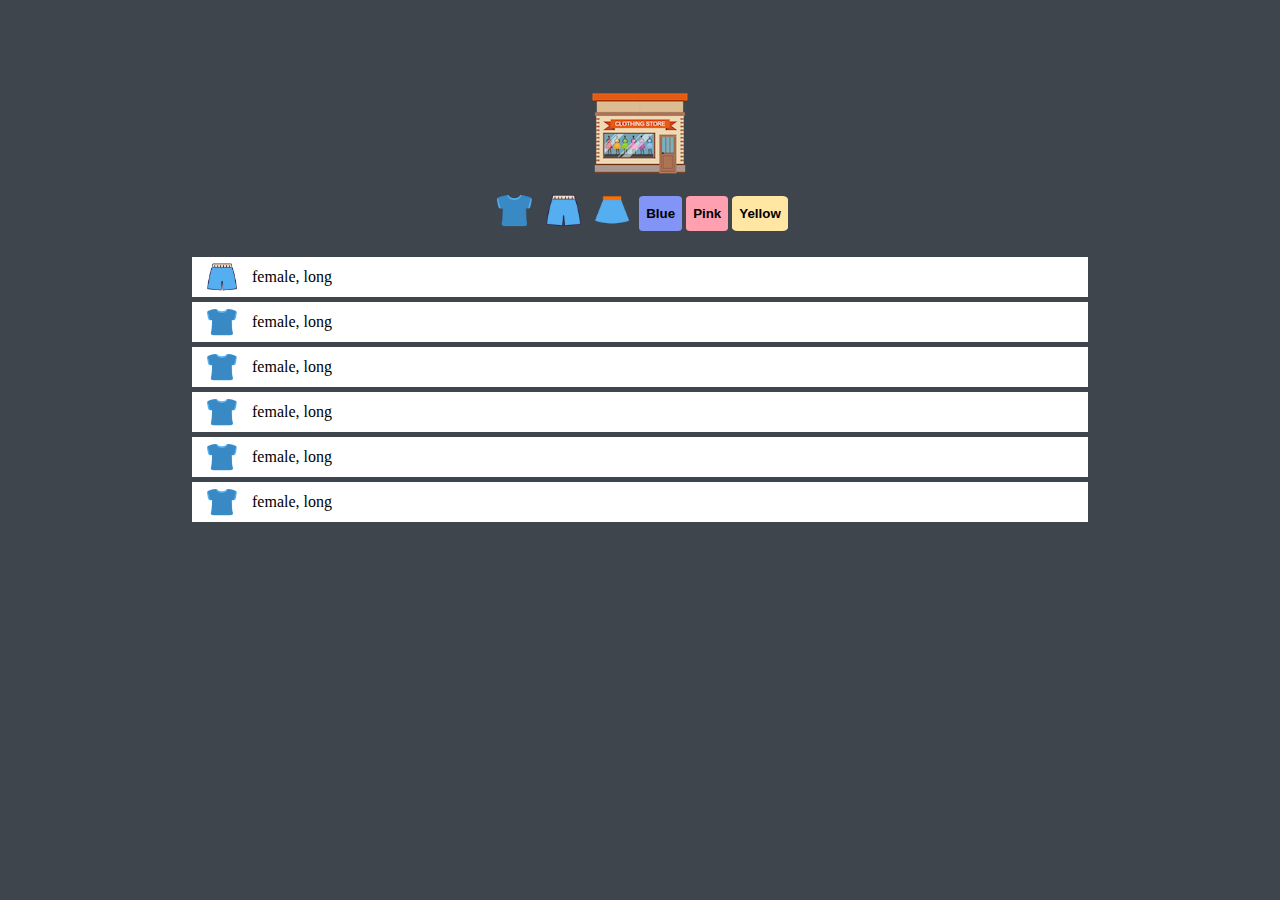
==== toyProject/index.html @ 6a15b48f "미니게임 실습 정적인부분 완성" ====
<!DOCTYPE html>
<html lang="en">

<head>
    <meta charset="UTF-8">
    <meta http-equiv="X-UA-Compatible" content="IE=edge">
    <meta name="viewport" content="width=device-width, initial-scale=1.0">
    <title>Document</title>
    <link rel="styleSheet" href="style.css">
    <script src="toyProject1.js"></script>
</head>

<body>
    <!-- LOGO -->
    <img class="logo" src="imgs/logo.png">
    <!-- Buttons -->
    <div class="btns">
        <button class="btn"><img src="imgs/blue_t.png" alt="티셔츠" class="imgbtn"></button>
        <button class="btn"><img src="imgs/blue_p.png" alt="바지" class="imgbtn"></button>
        <button class="btn"><img src="imgs/blue_s.png" alt="스커트" class="imgbtn"></button>
        <button class="btn ColorBtn blue">Blue</button>
        <button class="btn ColorBtn pink">Pink</button>
        <button class="btn ColorBtn yellow">Yellow</button>
    </div>

    <!-- items -->
    <ul class="items">
        <li class="item">
            <img src="imgs/blue_p.png" class="item__img" />
            <span class="item__text">female, long</span>
        </li>
        <li class="item">
            <img src="imgs/blue_t.png" class="item__img" />
            <span class="item__text">female, long</span>
        </li>
        <li class="item">
            <img src="imgs/blue_t.png" class="item__img" />
            <span class="item__text">female, long</span>
        </li><li class="item">
            <img src="imgs/blue_t.png" class="item__img" />
            <span class="item__text">female, long</span>
        </li><li class="item">
            <img src="imgs/blue_t.png" class="item__img" />
            <span class="item__text">female, long</span>
        </li><li class="item">
            <img src="imgs/blue_t.png" class="item__img" />
            <span class="item__text">female, long</span>
        </li>
    </ul>
</body>

</html>
---- toyProject/style.css ----
:root{
    --color-black:#3f454d;
    --color-blue: #8394f7;
    --color-pink: #ffa0b0;
    --color-yellow: #ffe6a3;

    /* size */
    --items-width : 350px;
    --btn-img: 35px;
}

body {
    height: 100vh;
    background-color:var(--color-black);
    display: flex;
    flex-direction: column;
    align-items: center;
    justify-content: center;
    margin: 0;
}
.logo{
    cursor: pointer;
}
.logo:hover{
    width: 105px;
    height: 105px;
}
.btn{
    background:transparent;
    border: transparent;
    margin: 0px;
    cursor: pointer;
    padding: 5px;
}
.btn .imgbtn{
    width: var(--btn-img);
    height: var(--btn-img);
}
.ColorBtn{
    height: var(--btn-img);
    align-items: baseline;
    text-align: center;
    font-weight: bold;
    padding: 7px;
    border-radius: 10%;
    position: relative;
    bottom: 10px;
}
.blue{
    background: var(--color-blue);
}
.pink{
    background: var(--color-pink);
}
.yellow{
    background: var(--color-yellow);
}
.items{
    width: 70%;
    height: 60%;
    list-style: none;
    padding-left: 0px;
    overflow-y: auto;
}
.items .item{
    display: flex;
    align-items: center;
    margin-bottom: 5px;
    background: white;
}
.items .item .item__img{
    width: 30px;
    height: 30px;
    padding: 5px;
    margin-left: 10px;
}
.items .item .item__text{
    margin-left: 10px;
}
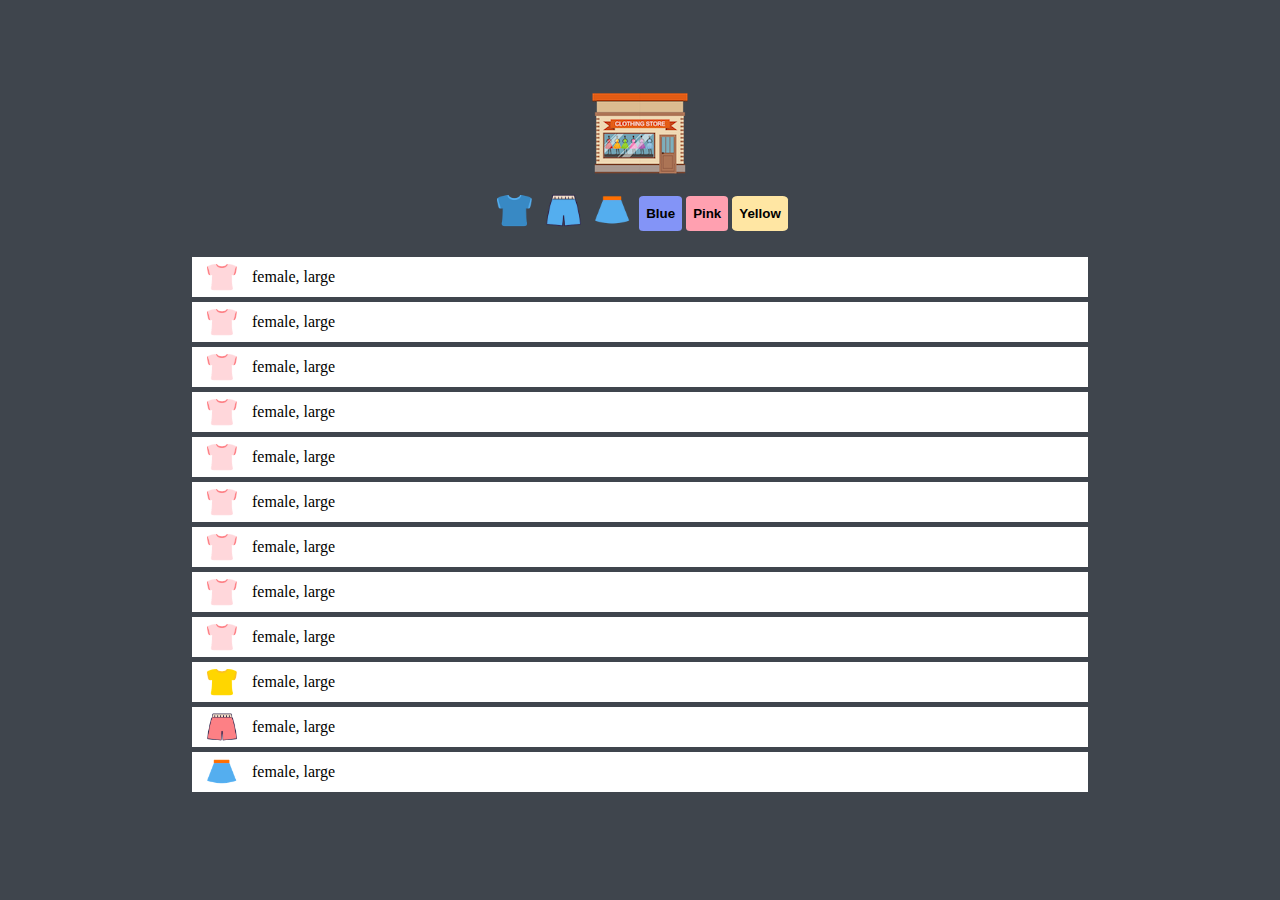
==== commit a8e803c2: "javascript 실습  풀이 complate" ====
--- a/toyProject/index.html
+++ b/toyProject/index.html
@@ -7,20 +7,19 @@
     <meta name="viewport" content="width=device-width, initial-scale=1.0">
     <title>Document</title>
     <link rel="styleSheet" href="style.css">
-    <script src="toyProject1.js"></script>
 </head>
 
 <body>
     <!-- LOGO -->
-    <img class="logo" src="imgs/logo.png">
+    <img class="logo" src="imgs/logo.png" >
     <!-- Buttons -->
     <div class="btns">
-        <button class="btn"><img src="imgs/blue_t.png" alt="티셔츠" class="imgbtn"></button>
-        <button class="btn"><img src="imgs/blue_p.png" alt="바지" class="imgbtn"></button>
-        <button class="btn"><img src="imgs/blue_s.png" alt="스커트" class="imgbtn"></button>
-        <button class="btn ColorBtn blue">Blue</button>
-        <button class="btn ColorBtn pink">Pink</button>
-        <button class="btn ColorBtn yellow">Yellow</button>
+        <button class="btn"><img src="imgs/blue_t.png" alt="티셔츠"  class="imgbtn" data-key="type" data-value="tshirt"></button>
+        <button class="btn"><img src="imgs/blue_p.png" alt="바지" class="imgbtn" data-key="type" data-value="pants"></button>
+        <button class="btn"><img src="imgs/blue_s.png" alt="스커트" class="imgbtn" data-key="type" data-value="skirt"></button>
+        <button class="btn ColorBtn blue"   data-key="color" data-value="blue">Blue</button>
+        <button class="btn ColorBtn pink"   data-key="color" data-value="pink">Pink</button>
+        <button class="btn ColorBtn yellow" data-key="color" data-value="yellow">Yellow</button>
     </div>
 
     <!-- items -->
@@ -33,20 +32,8 @@
             <img src="imgs/blue_t.png" class="item__img" />
             <span class="item__text">female, long</span>
         </li>
-        <li class="item">
-            <img src="imgs/blue_t.png" class="item__img" />
-            <span class="item__text">female, long</span>
-        </li><li class="item">
-            <img src="imgs/blue_t.png" class="item__img" />
-            <span class="item__text">female, long</span>
-        </li><li class="item">
-            <img src="imgs/blue_t.png" class="item__img" />
-            <span class="item__text">female, long</span>
-        </li><li class="item">
-            <img src="imgs/blue_t.png" class="item__img" />
-            <span class="item__text">female, long</span>
-        </li>
     </ul>
+    
+    <script src="main.js"></script>
 </body>
-
 </html>